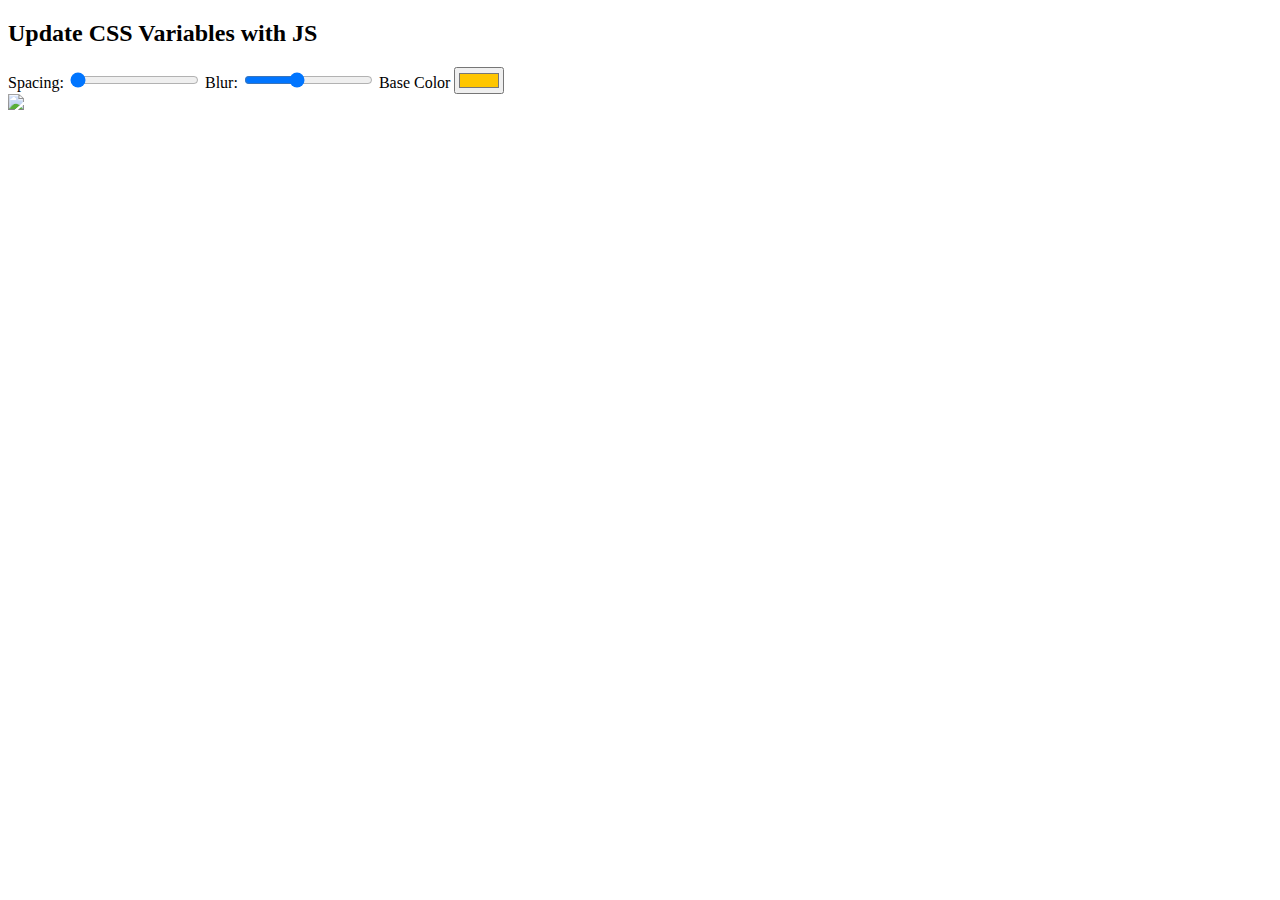
==== 03 - CSS Variables/index.html @ 95c1e5ca "Config project CSS Variables" ====
<!DOCTYPE html>
<html lang="en">

<head>
  <meta charset="UTF-8">
  <title>Scoped CSS Variables and JS</title>
  <link rel="icon" href="https://fav.farm/🔥" />
</head>

<body>
  <h2>Update CSS Variables with <span class='hl'>JS</span></h2>

  <div class="controls">
    <label for="spacing">Spacing:</label>
    <input id="spacing" type="range" name="spacing" min="10" max="200" value="10" data-sizing="px">

    <label for="blur">Blur:</label>
    <input id="blur" type="range" name="blur" min="0" max="25" value="10" data-sizing="px">

    <label for="base">Base Color</label>
    <input id="base" type="color" name="base" value="#ffc600">
  </div>

  <img src="https://source.unsplash.com/7bwQXzbF6KE/800x500">

</body>

</html>
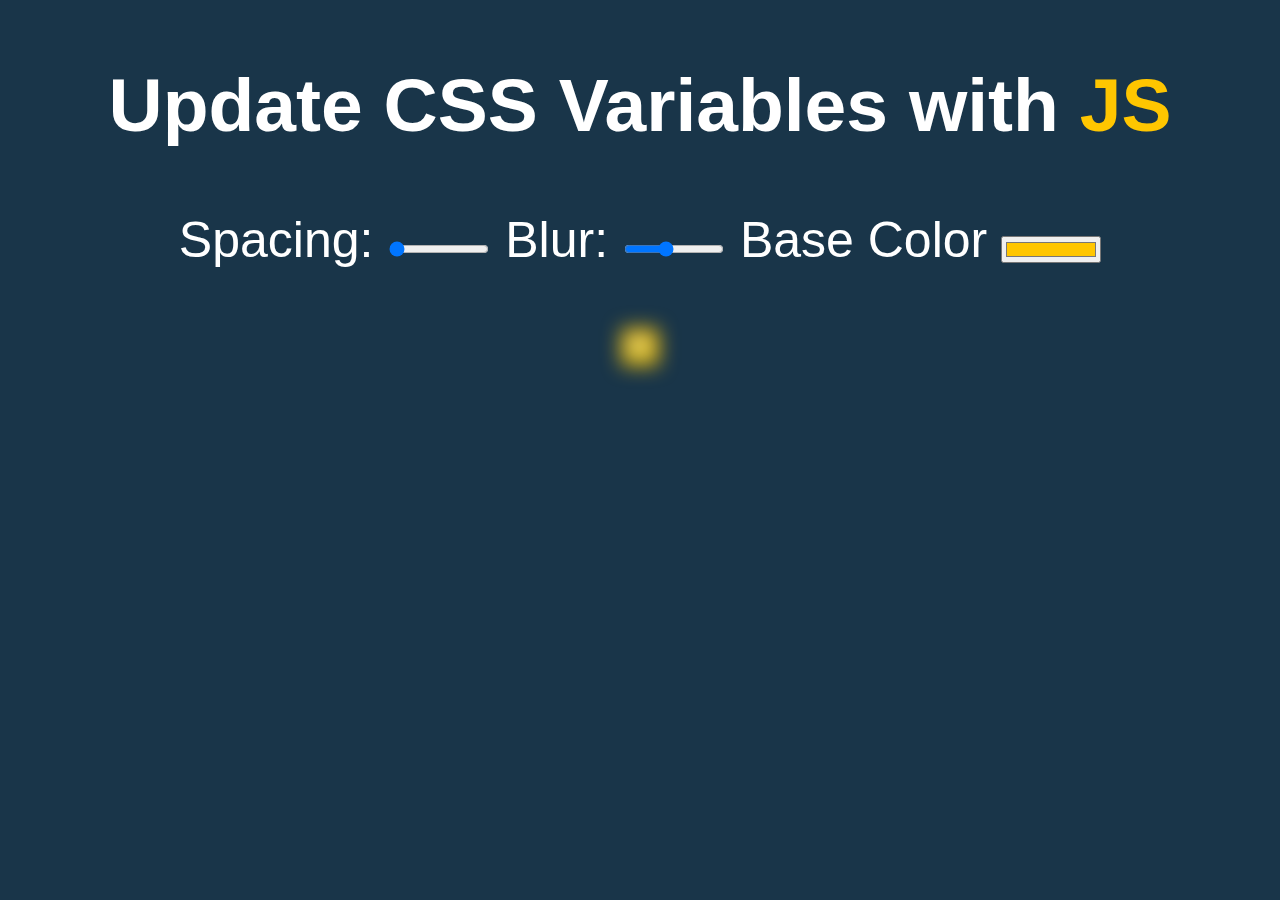
==== commit 418dcd69: "Finish project CSS Variables" ====
--- a/03 - CSS Variables/index.html
+++ b/03 - CSS Variables/index.html
@@ -5,10 +5,11 @@
   <meta charset="UTF-8">
   <title>Scoped CSS Variables and JS</title>
   <link rel="icon" href="https://fav.farm/🔥" />
+  <link rel="stylesheet" href="./css/style.css">
 </head>
 
 <body>
-  <h2>Update CSS Variables with <span class='hl'>JS</span></h2>
+  <h2>Update CSS Variables with <span class='color-base'>JS</span></h2>
 
   <div class="controls">
     <label for="spacing">Spacing:</label>
@@ -21,7 +22,9 @@
     <input id="base" type="color" name="base" value="#ffc600">
   </div>
 
-  <img src="https://source.unsplash.com/7bwQXzbF6KE/800x500">
+  <img src="https://images.unsplash.com/photo-1651937468991-7aa4a90dc6d1?q=80&w=2070&auto=format&fit=crop&ixlib=rb-4.0.3&ixid=M3wxMjA3fDB8MHxwaG90by1wYWdlfHx8fGVufDB8fHx8fA%3D%3D" width="800">
+
+  <script src="./js/app.js"></script>
 
 </body>
 
--- a/03 - CSS Variables/css/style.css
+++ b/03 - CSS Variables/css/style.css
@@ -0,0 +1,32 @@
+:root {
+    --base: #ffc600;
+    --spacing: 10px;
+    --blur: 10px;
+}
+
+img {
+    padding: var(--spacing);
+    background: var(--base);
+    filter: blur(var(--blur));
+}
+
+.color-base {
+    color: var(--base);
+}
+
+body {
+    text-align: center;
+    background: #193549;
+    color: white;
+    font-family: 'helvetica neue', sans-serif;
+    font-weight: 100;
+    font-size: 50px;
+}
+
+.controls {
+    margin-bottom: 50px;
+}
+
+input {
+    width: 100px;
+}